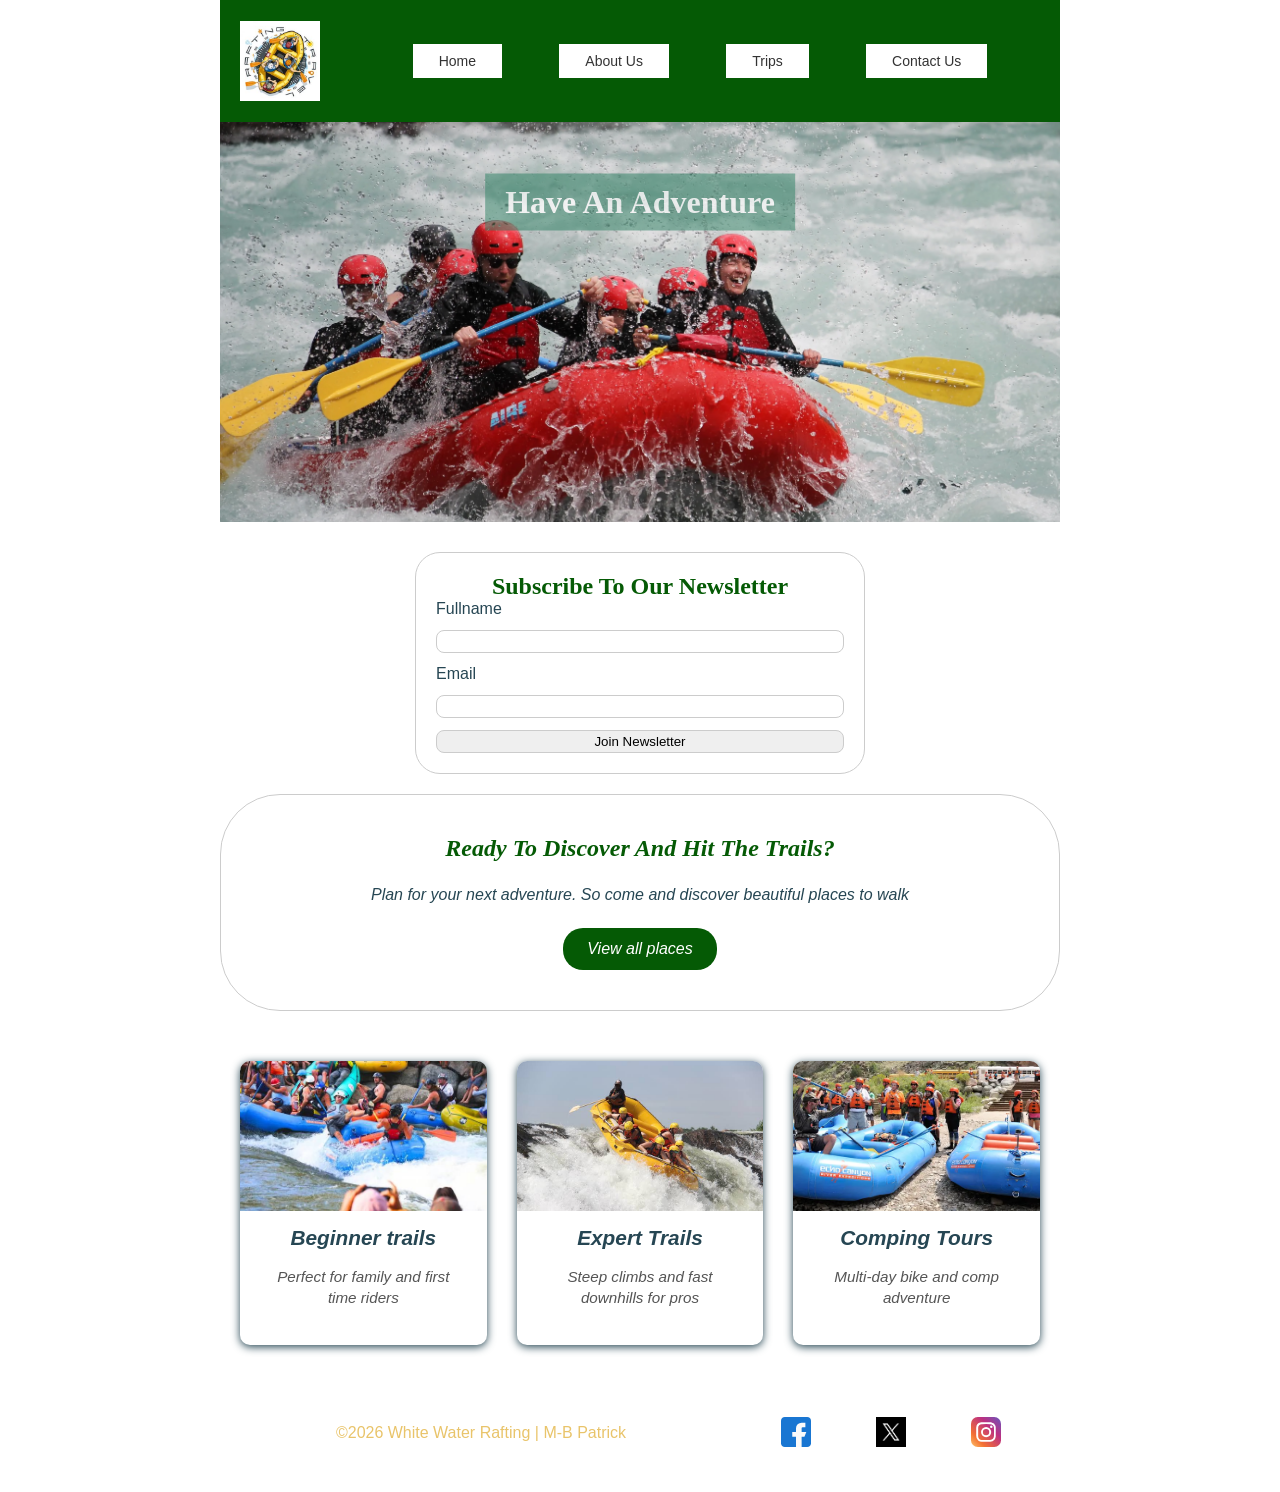
==== wwr/index.html @ b824a5d7 "new change" ====
<!DOCTYPE html>
<html lang="en">
<head>
 <meta charset="UTF-8">
 <meta name="viewport" content="width=device-width, initial-scale=1.0">
 <title>Home | White Water Rafting</title>
 <meta name="description" content="Explore this page to learn more about adventure rafting home page.">
 <meta name="author" name="M-B Patrick">
 <link rel="stylesheet" href="styles/rafting1.css">
</head>
<body>
 <header>
  <img src="images/logo.jpg" alt="Rafting Logo">
    <nav>
      <ul>
        <li><a href="index.html">Home</a></li>
        <li><a href="about.html">About Us</a></li>
        <li><a href="trips.html">Trips</a></li>
        <li><a href="contact.html">Contact Us</a></li>
      </ul>
    </nav>
 </header>
 <main>
  <div class="home-hero">
   <img src="images/hero1v.webp" alt="Hero the winner">
   <h1>Have An Adventure</h1>
  </div>
  <section class="newsletter">
   <h2>Subscribe To Our Newsletter</h2>
   <form>
    <label for="fullname">Fullname</label>
    <input type="text" id="fullname" name="fullname">

    <label for="email">Email</label>
    <input type="email" id="useremail" name="email" required>

    <button type="submit">Join Newsletter</button>
   </form>
  </section>

  <section class="me-act">
   <h2>Ready To Discover And Hit The Trails?</h2>
   <p>Plan for your next adventure. So come and discover beautiful places to walk</p>
   <a href="trips.html">View all places</a>
  </section>

  <section class="home-grid">
   <div>
    <img src="images/big4.jpeg" alt="beginner">
    <h3>Beginner trails</h3>
    <p>Perfect for family and first time riders</p>
   </div>

   <div>
    <img src="images/img3.jpeg" alt="advanced trail">
    <h3>Expert Trails</h3>
    <p>Steep climbs and fast downhills for pros</p>
   </div>

   <div>
    <img src="images/big1.webp" alt="camping bikes">
    <h3>Comping Tours</h3>
    <p>Multi-day bike and comp adventure</p>
   </div>
  </section>
 </main>
 <footer>
  <p>©2026 White Water Rafting | M-B Patrick</p>
    <nav class="socialmedia">
     <a href="https://facebook.com"><img src="images/facebook.svg" alt="Facebook" width="100"></a>
     <a href="https://Twitter.com"><img src="images/twiter.png" alt="Twitter" width="100"></a>
     <a href="https://instagram.com"><img src="images/instagram.svg" alt="Instagram" width="100"></a>
    </nav>
 </footer>

</body>
</html>
---- wwr/styles/rafting1.css ----
:root {
  --primary-color: #055a05; /* forest green */
  --secondary-color: #f4a261; /* warm sand */
  --accent1-color: #264653; /* dark slate blue */
  --accent2-color: #e9c46a; /* light golden yellow */
  --heading-font: "Times New Roman", "Georgia", serif;
  --body-font: Arial, Helvetica, sans-serif;
}

* {
  margin: 0;
  padding: 0;
  box-sizing: border-box;
}
  

body {
  font-family: var(--body-font);
  color: var(--accent1-color);
}

header, main, footer {
  width: 840px;
  margin: 0 auto;
  
}

footer p{
 color: var(--accent2-color);
}

h1, h2 {
  font-family: var(--heading-font);
  color: var(--primary-color);
  background-color: var(--secondary-color);
}

nav, p, section, article {
  margin: 16px;
  padding: 8px;
}

.socialmedia{
    text-decoration: none;
    display: flex;
    justify-content: flex-end;
    gap: 15px;
}

.socialmedia img{
  width: 30px;
}

.hero {
  position: relative;
}

.hero img {
    display: block;
    width: 100%;
    height: auto;
}

h1 {
  position: absolute;
  top: 20px;
  left: 0;
  width: 100%;
  padding: 16px;
  text-align: center;
  opacity: 0.7;
  background-color: var(--accent1-color);
  color: #fff; /* white text – make sure there is enough contrast with the background-color */
  top:10%;
}

.hero article img {
  float: right;
  width: 125px;
}


.hero article {
  position: absolute;
  bottom: 20px;
  left: 20px;
  right: 20px;
  background-color: rgba(255, 255, 255, 0.8);
  padding: 10px;
}

header{
  display: grid;
  grid-template-columns: 120px 1fr;
  align-items: center;
  background-color: #055a05;
  padding: 20px 20px;
}

header img{
  width: 80px;
  height: auto;
  
}

nav ul{
  display: flex;
  list-style: none;
  justify-content: space-around;
}
h2{
  text-align: center;
}

.history-content{
  display: grid;
  grid-template-columns: 1fr 200px 1fr;
  gap: 20px;
  align-items: center;
}

.history img{
  width: 150px;
  padding: 1px;
}

.adventure-grid img{
  width: 150px;
  padding: 5px;
  height: 100px;
  object-fit: cover;
  

}

.adventure-grid{
  display: grid;
  grid-template-columns: repeat(5, 1fr);
  text-align: center;
}

footer{
  display: grid;
  grid-template-columns: 2fr 1fr;
  align-items: center;
  padding: 10px;
  text-align: center;
  color: #fff
} 

nav a {
  display: block;
  text-decoration: none;
  color: #333;
  background: #fff;
  padding: 8px 25px;
  font-size: 14px;
}

nav a:hover{
  background: var(--accent2-color);
  color: #fff;
}
nav li{
  border: 1px solid white;
}

/* Home css */

.home-hero{
  position: relative;
}
.home-hero img{
  display: block;
  width: 100%;
  height: 400px;
  object-fit: cover;
}

.home-hero h1{
  position: absolute;
  top:20%;
  left: 50%;
  transform: translate(-50%, -50%);
  background-color: rgb(42, 127, 98, 0.7);
  color:white;
  padding: 10px 20px;
  width:auto;
}

.home-grid{
  display: grid;
  grid-template-columns: 1fr 1fr 1fr;
  gap: 20px;
  padding: 20px
}

.newsletter{
  width: 90%;
  max-width: 450px;
  margin: 30px auto;
  padding: 20px;
  border: 1px solid #ccc;
  border-radius: 25px;
  margin-bottom: 10px;
}

.newsletter form{
  display: grid;
  gap: 12px;
}

.newsletter input, .newsletter button{
  padding: 3px;
  border: 1px solid #ccc;
  border-radius: 8px;
  cursor: pointer;
}

.newsletter button:hover{
  background: var(--primary-color);
  color: white;
}

.newsletter h2{
  background: none;
  text-align: center;
}

.me-act{
  text-align: center;
  padding: 40px 20px;
  margin: 20px 0;
  font-style: italic;
  border: 1px solid #ccc;
  border-radius: 60px;
}

.me-act a{
  display: inline-block;
  background: var(--primary-color);
  color: white;
  padding: 12px 24px;
  text-decoration: none;
  border-radius: 20px;
}
.me-act a:hover{
  background: var(--accent2-color);
  color:white;
}
.me-act h2{
  background: none;
}

.home-grid{
  display: grid;
  grid-template-columns: 1fr 1fr 1fr;
  gap: 30px;
  padding: 30px 20px;
  margin: 0 auto;
}
.home-grid img{
  width: 100%;
  height: 150px;
  object-fit: cover;
  display: block;
}
.home-grid > div{
  background: white;
  border-radius: 10px;
  overflow: hidden;
  box-shadow: 0 2px 8px;/*rgb(0, 0, 0, 0.15); If want I can add this, if only I want.*/
  text-align: center;
}
.home-grid > div:hover{
  transform: translate(-5px);
}


.home-grid h3{
  background: none;
  font-style: italic;
  font-weight: 700;
  font-size: 1.3rem;
  margin: 15px 0 8px;
}
.home-grid p{
  font-style: italic;
  color: #555;
  font-size: 0.95rem;
  line-height: 1.4;
  padding: 0 15px 20px;
}

/* This the trips css */
.trips-main h1 {
  background: none;
  color: var(--primary-color);
  text-align: center;
  margin: 50px 0 10px;
  padding: 10px 0;
  box-shadow: none;
}

.trips-main .trips-cta {
  max-width: 700px;
  margin: 60px auto;
  padding: 55px;
  border-radius: 20px;
  text-align: center;
  background: #f6faf6;
}
.trips-main .trips-cta h2 {
  background: none;
  color: var(--accent2-color);
  font-style: italic;
  margin-bottom: 8px;
}
.trips-main .trips-cta a {
  display: inline-block;
  background: var(--primary-color);
  color: white;
  padding: 10px 22px;
  border-radius: 20px;
  text-decoration: none;
  margin-top: 10px;
}

/* cards - centered + italic */
.trips-main .trips-grid {
  display: grid;
  grid-template-columns: 1fr 1fr 1fr;
  gap: 25px;
  max-width: 1000px;
  margin: 20px auto;
  padding: 20px;
}
.trips-main .trip-card {
  background: white;
  border-radius: 8px;
  overflow: hidden;
  box-shadow: 0 2px 8px rgba(0,0,0,0.12);
  text-align: center;
}
.trips-main .trip-card img {
  width: 100%;
  height: 180px;
  object-fit: cover;
}
.trips-main .trip-card h3 {
  background: none;
  color: var(--primary-color);
  font-style: italic;
  text-align: center;
  margin: 12px 0 6px;
}
.trips-main .trip-card p {
  font-style: italic;
  color: #555;
  font-size: 0.9rem;
  padding: 0 12px 18px;
}

/* table - good design */
.trips-main .table-section {
  max-width: 850px;
  margin: 40px auto;
  padding: 0 15px;
}
.trips-main .table-section h2 {
  background: none;
  text-align: center;
  font-style: italic;
  color: var(--secondary-color);
  margin-bottom: 15px;
}
.trips-main .trips-table {
  width: 100%;
  border-collapse: collapse;
  border-radius: 12px;
  overflow: hidden;
  box-shadow: 0 4px 15px rgba(0,0,0,0.1);
}
.trips-main .trips-table th {
  background: var(--accent1-color);
  color: white;
  padding: 14px 10px;
}
.trips-main .trips-table td {
  padding: 13px 10px;
  border-bottom: 1px solid #e8e8e8;
  text-align: center;
}
.trips-main .trips-table tr:nth-child(even) {
  background: #f2f8f2;
}

/* Contact Us CSS */

.contact-main{
  max-width: 600px;
  margin: 0 auto 25px auto;
  padding: 20px;
  /*display: block;*/
  width: 90%;
  text-align: center;
}

.contact-main p, .contact-main div{
  width:100%;
  white-space: normal;
  word-wrap: normal;
  line-height: 1.6;
  font-size: 1rem;
  text-align: center;
}

.contact-main h1, .contact-main h2{
  background: none;
  background-color: transparent;
  color: var(--accent1-color);
  text-align: center;
  font-style: italic;
  margin: 50px;
}

.contact-info{
  text-align: center;
  margin-bottom: 20px;
}

.contact-grid{
  display: grid;
  grid-template-columns: 1fr 1fr;
  gap: 30px;
}

.contact-grid iframe{
  width:100%;
  height: 400px;
  border-radius: 10px;
  border: 0;
}

.contact-form{
  background: #fff;
  padding: 20px;
  border-radius: 10px;
  box-shadow: 0 2px 10px rgb(0, 0, 0.15);
}

/*.contact-form input[type="text"],
.contact-form input[type="email"],
.contact-form textarea{
  width:100%;
  padding: 10px;
  margin: 5px 0 12px 0;
  border: 1px solid #ccc;
  border-radius: 6px;
  display: block;
  cursor: pointer;
  
}

.radio-group{
  display: block;
  margin: 10px 0;
}
.radio-group label{
  display: block;
  margin: 6px 0; */

  .contact-form {
  display: grid;
  grid-template-columns: 75px 1fr;
  gap: 8px 10px;
  align-items: center;
}
.contact-form label { 
  font-size:11px; 
  text-align:left;
 }
.contact-form input[type="text"],
.contact-form input[type="email"],
.contact-form textarea {
  width:100%; 
  padding:6px; 
  border:1px solid #999; 
  font-size:11px;
  border-radius: 6px;
  display: block;
  cursor: pointer;

}
.contact-form textarea { height:65px; }
.radio-group {
  display:flex; 
  flex-direction:column; 
  gap:3px;
}
.radio-group label { 
  display:flex; 
  gap:5px; align-items:center; 
  font-size:11px; 
}
.check {
  grid-column: 1 / 3;
  display:flex; gap:5px; align-items:center;
  font-size:10px;
}
.contact-form button {
  grid-column: 1 / 3;
  padding:7px; 
  background:#e5e5e5; 
  border:1px solid #999; 
  cursor:pointer;
  border-radius: 10px;
}

.contact-form button:hover{
  background: var(--secondary-color);
  color: #fff
}
.contact-form input[type="text"]:hover,
.contact-form input[type="email"]:hover,
.contact-form textarea:hover {
  background: var(--accent1-color);
  color: white;
}



.employees { text-align:center; padding:20px; border:1px solid #ccc; border-top:none;}
.employees h2 { font-size:30px; margin-bottom:15px; font-style: italic; background:var(--accent1-color); color: white;}
.employee-profiles { display:flex; justify-content:space-around; }
.employee-profiles img { width:100%; height:160px; background:#ddd; border:1px solid var(--primary-color); object-fit: cover; border-radius: 8px; display: block;}
.employee-profiles figcaption { font-size:15px; margin-top:6px; }
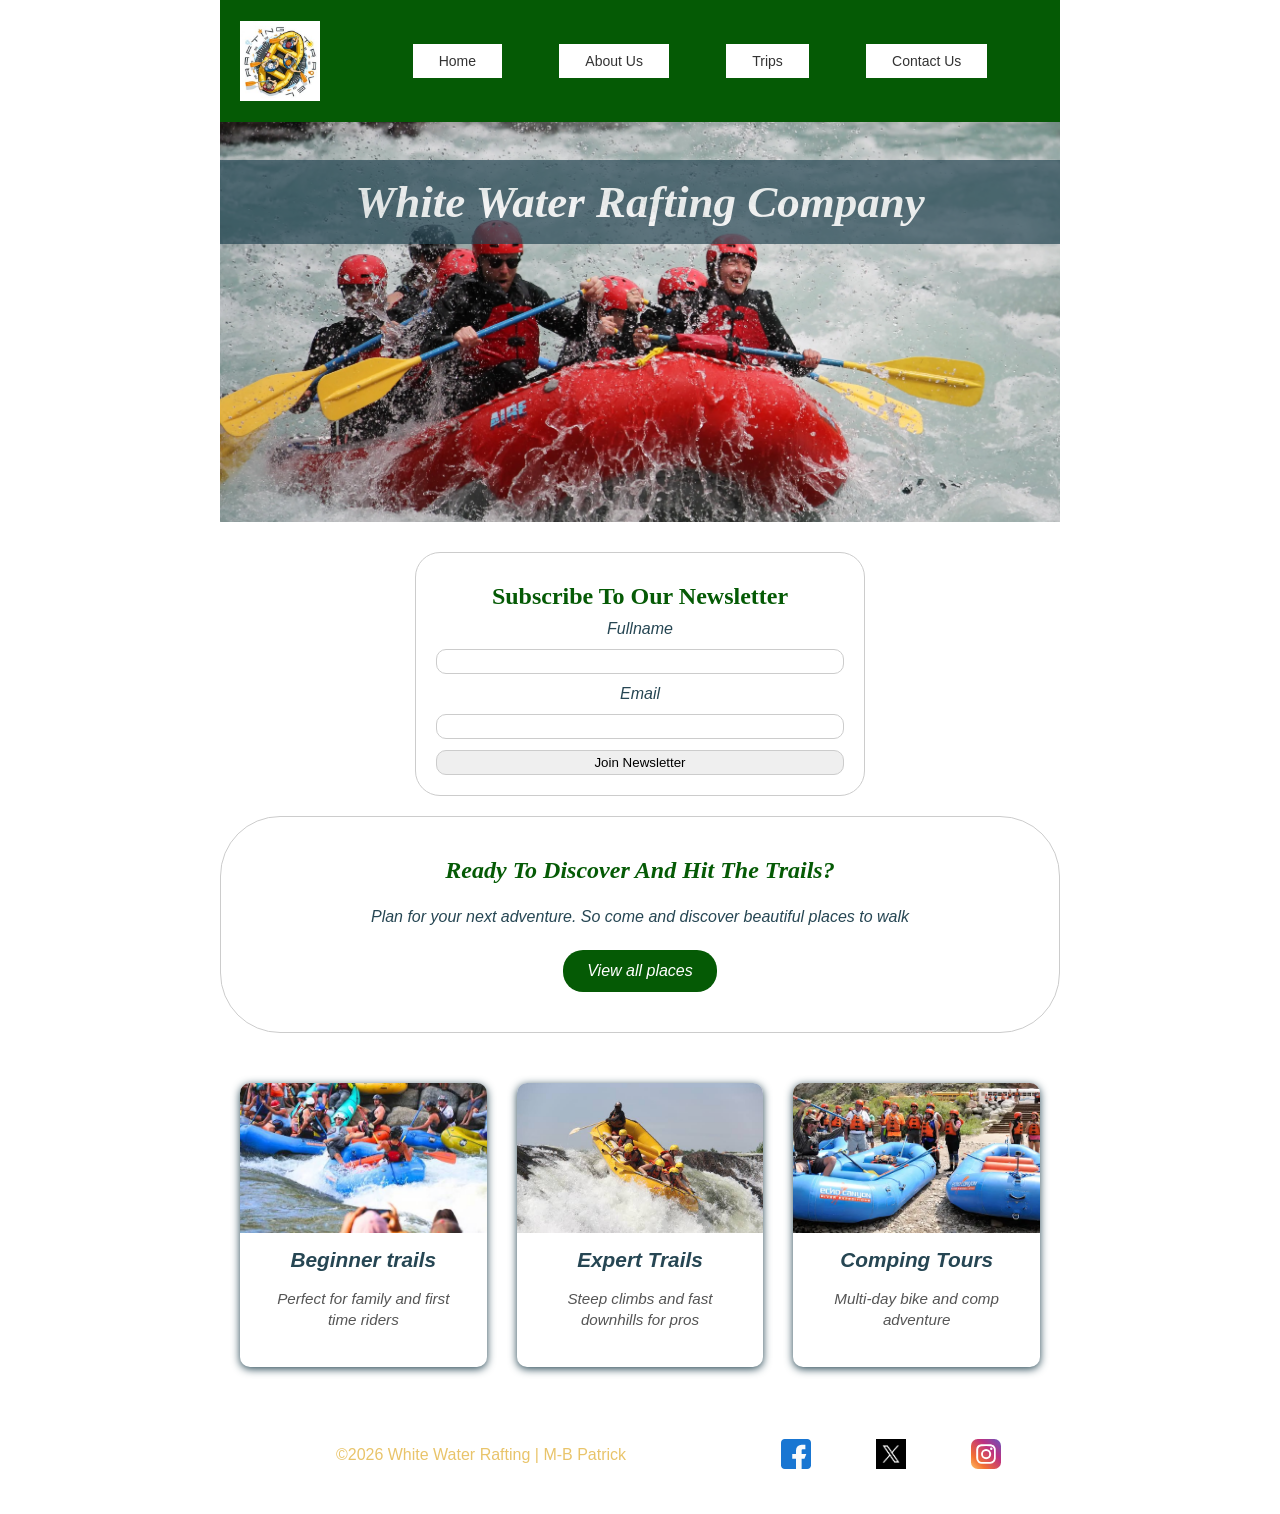
==== commit 5b323d28: "modif" ====
--- a/wwr/index.html
+++ b/wwr/index.html
@@ -23,7 +23,7 @@
  <main>
   <div class="home-hero">
    <img src="images/hero1v.webp" alt="Hero the winner">
-   <h1>Have An Adventure</h1>
+   <h1>White Water Rafting Company</h1>
   </div>
   <section class="newsletter">
    <h2>Subscribe To Our Newsletter</h2>
--- a/wwr/styles/rafting1.css
+++ b/wwr/styles/rafting1.css
@@ -93,7 +93,7 @@
   display: grid;
   grid-template-columns: 120px 1fr;
   align-items: center;
-  background-color: #055a05;
+  background-color: var(--primary-color);
   padding: 20px 20px;
 }
 
@@ -182,10 +182,11 @@
   top:20%;
   left: 50%;
   transform: translate(-50%, -50%);
-  background-color: rgb(42, 127, 98, 0.7);
+  background-color: var(--accent1-color);
   color:white;
-  padding: 10px 20px;
-  width:auto;
+  padding: 10px 20p;
+  font-style: italic;
+  font-size: 45px;
 }
 
 .home-grid{
@@ -207,25 +208,34 @@
 
 .newsletter form{
   display: grid;
-  gap: 12px;
+  gap: 11px;
 }
 
 .newsletter input, .newsletter button{
-  padding: 3px;
+  padding: 4px;
   border: 1px solid #ccc;
-  border-radius: 8px;
+  border-radius: 10px;
   cursor: pointer;
 }
 
 .newsletter button:hover{
   background: var(--primary-color);
   color: white;
+
 }
 
 .newsletter h2{
   background: none;
   text-align: center;
-}
+  margin:10px;
+}
+
+.newsletter form label {
+  font-style: italic;
+  text-align: center;
+
+}
+
 
 .me-act{
   text-align: center;
@@ -292,15 +302,21 @@
   padding: 0 15px 20px;
 }
 
-/* This the trips css */
+
+
+/* This is the trips css */
 .trips-main h1 {
   background: none;
   color: var(--primary-color);
   text-align: center;
-  margin: 50px 0 10px;
-  padding: 10px 0;
+  margin: 55px auto 10px auto;
   box-shadow: none;
-}
+  width: 100%;
+  display: block;
+  padding-left: 0;
+  font-size: 40px;
+}
+
 
 .trips-main .trips-cta {
   max-width: 700px;
@@ -536,3 +552,9 @@
 .employee-profiles img { width:100%; height:160px; background:#ddd; border:1px solid var(--primary-color); object-fit: cover; border-radius: 8px; display: block;}
 .employee-profiles figcaption { font-size:15px; margin-top:6px; } 
 
+
+/* Here i am fixing the phone size so that my clients can get the website clean */
+.trips-main h1, .contact-main h1, .contact-main h2{text-align:center;background:none;color:var(--primary-color);width:100%}
+@media(max-width:768px){
+.contact-grid,.trips-grid,.employees{grid: template columns 1fr;}
+}
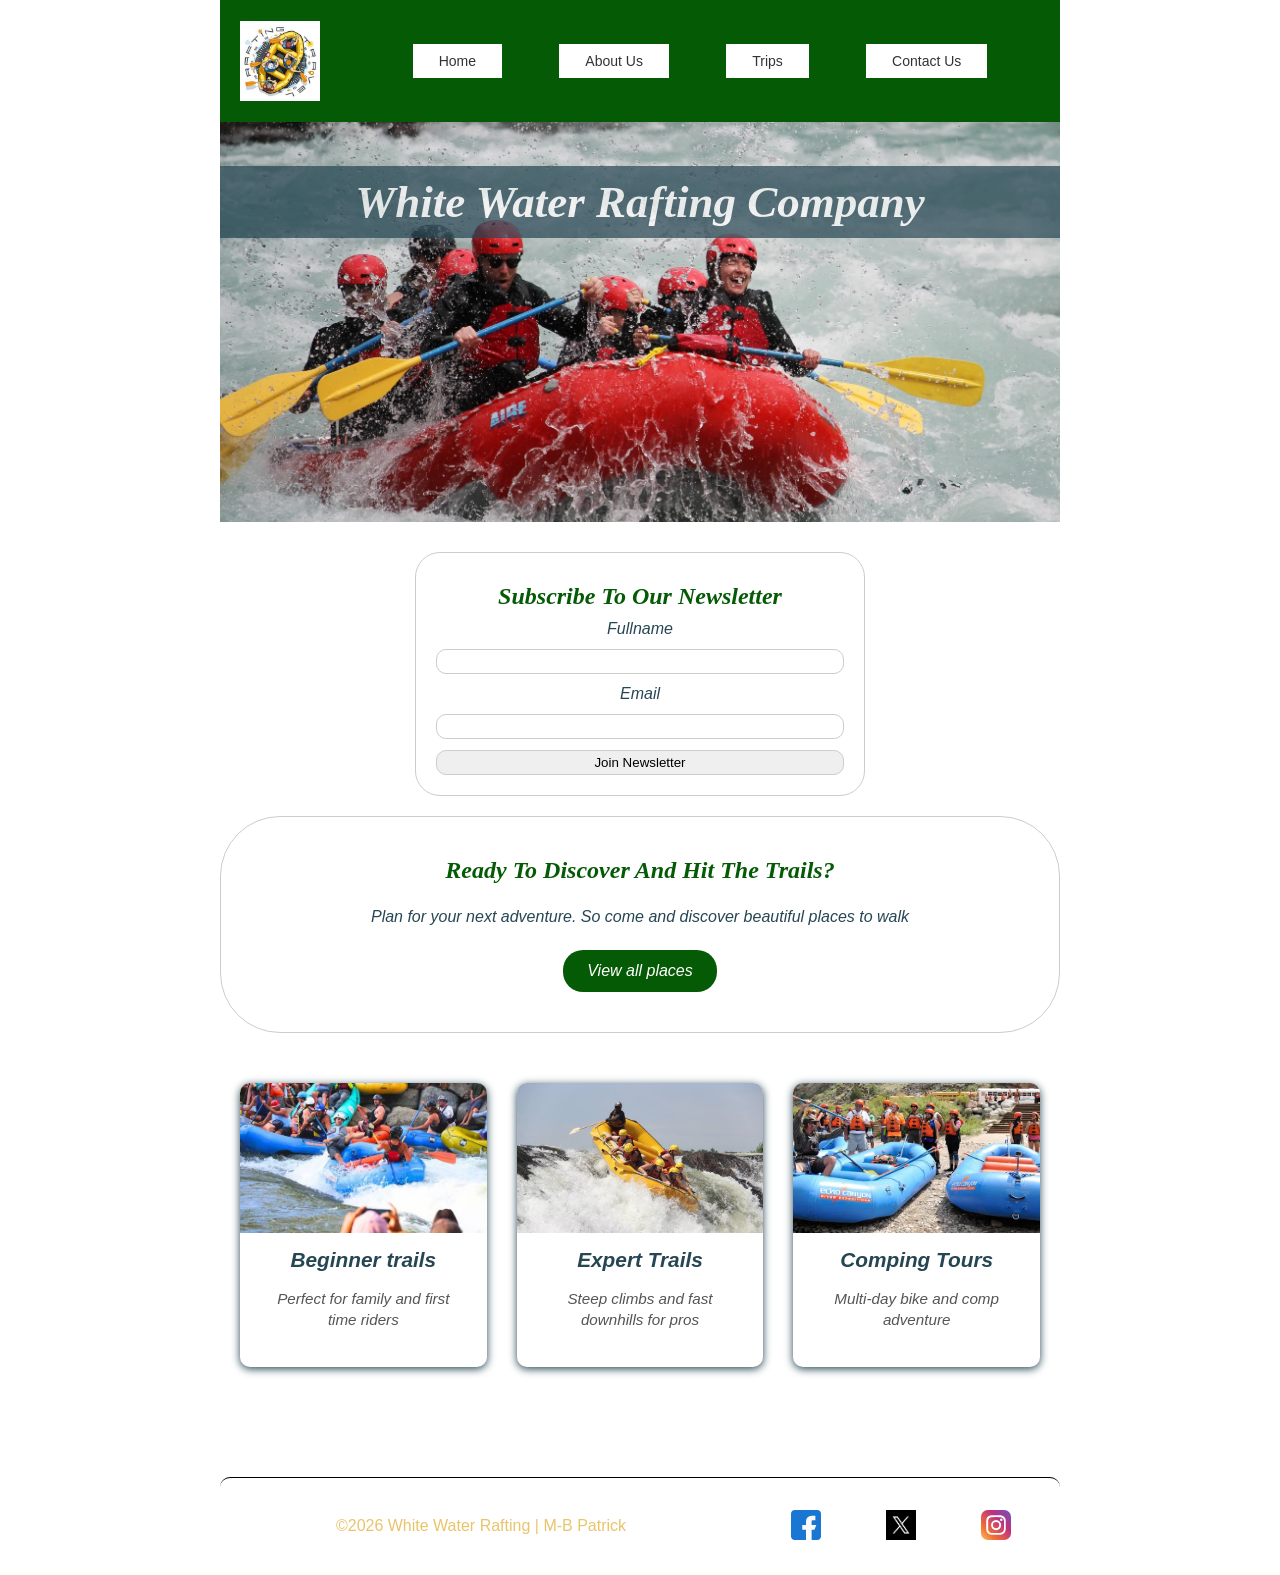
==== commit 7966319a: "New form" ====
--- a/wwr/index.html
+++ b/wwr/index.html
@@ -3,10 +3,10 @@
 <head>
  <meta charset="UTF-8">
  <meta name="viewport" content="width=device-width, initial-scale=1.0">
- <title>Home | White Water Rafting</title>
+ <title>Home | White Water Rafting Company</title>
  <meta name="description" content="Explore this page to learn more about adventure rafting home page.">
  <meta name="author" name="M-B Patrick">
- <link rel="stylesheet" href="styles/rafting1.css">
+ <link rel="stylesheet" href="styles/rafting.css">
 </head>
 <body>
  <header>
--- a/wwr/styles/rafting.css
+++ b/wwr/styles/rafting.css
@@ -0,0 +1,578 @@
+:root {
+  --primary-color: #055a05; /* forest green */
+  --secondary-color: #f4a261; /* warm sand */
+  --accent1-color: #264653; /* dark slate blue */
+  --accent2-color: #e9c46a; /* light golden yellow */
+  --heading-font: "Times New Roman", "Georgia", serif;
+  --body-font: Arial, Helvetica, sans-serif;
+}
+
+* {
+  margin: 0;
+  padding: 0;
+  box-sizing: border-box;
+}
+  
+
+body {
+  font-family: var(--body-font);
+  color: var(--accent1-color);
+}
+
+header, main, footer {
+  width: 840px;
+  margin: 0 auto;
+  
+}
+
+footer p{
+ color: var(--accent2-color);
+}
+
+
+h1, h2 {
+  font-family: var(--heading-font);
+  color: var(--primary-color);
+  background-color: var(--secondary-color);
+  font-style: italic;
+  
+}
+
+nav, p, section, article {
+  margin: 16px;
+  padding: 8px;
+}
+
+.socialmedia{
+    text-decoration: none;
+    display: flex;
+    justify-content: flex-end;
+    gap: 15px;
+}
+
+.socialmedia img{
+  width: 30px;
+}
+
+.hero {
+  position: relative;
+}
+
+.hero img {
+    display: block;
+    width: 100%;
+    height: auto;
+}
+
+h1 {
+  position: absolute;
+  top: 20px;
+  left: 0;
+  width: 100%;
+  padding: 16px;
+  text-align: center;
+  opacity: 0.7;
+  background-color: var(--accent1-color);
+  color: #fff; /* white text – make sure there is enough contrast with the background-color */
+  top:10%;
+  font-size: 40px;
+
+}
+
+.hero article img {
+  float: right;
+  width: 125px;
+}
+
+
+.hero article {
+  position: absolute;
+  bottom: 20px;
+  left: 20px;
+  right: 20px;
+  background-color: rgba(255, 255, 255, 0.8);
+  padding: 10px;
+}
+
+header{
+  display: grid;
+  grid-template-columns: 120px 1fr;
+  align-items: center;
+  background-color: var(--primary-color);
+  padding: 20px 20px;
+}
+
+header img{
+  width: 80px;
+  height: auto;
+  
+}
+
+nav ul{
+  display: flex;
+  list-style: none;
+  justify-content: space-around;
+}
+h2{
+  text-align: center;
+}
+
+.history-content{
+  display: grid;
+  grid-template-columns: 1fr 200px 1fr;
+  gap: 20px;
+  align-items: center;
+}
+
+.history img{
+  width: 150px;
+  padding: 1px;
+}
+
+.adventure-grid img{
+  width: 150px;
+  padding: 5px;
+  height: 100px;
+  object-fit: cover;
+  border-radius: 15px;
+}
+
+.adventure-grid figcaption{
+  color: #000;
+  font-size: 12px;
+  font-style:italic
+}
+
+.adventure-grid{
+  display: grid;
+  grid-template-columns: repeat(5, 1fr);
+  text-align: center;
+}
+
+footer{
+  display: grid;
+  grid-template-columns: 2fr 1fr;
+  align-items: center;
+  padding: none;
+  text-align: center;
+  color: #fff;
+  margin-top: 5rem;
+  border-top: 1px solid #000;
+  border-radius: 10px;
+} 
+
+nav a {
+  display: block;
+  text-decoration: none;
+  color: #333;
+  background: #fff;
+  padding: 8px 25px;
+  font-size: 14px;
+}
+
+nav a:hover{
+  background: var(--accent2-color);
+  color: #fff;
+}
+nav li{
+  border: 1px solid white;
+}
+
+/* Home css */
+
+.home-hero{
+  position: relative;
+}
+.home-hero img{
+  display: block;
+  width: 100%;
+  height: 400px;
+  object-fit: cover;
+}
+
+.home-hero h1{
+  position: absolute;
+  top:20%;
+  left: 50%;
+  transform: translate(-50%, -50%);
+  background-color: var(--accent1-color);
+  color:white;
+  padding: 10px 20px;
+  font-style: italic;
+  font-size: 45px;
+}
+
+.home-grid{
+  display: grid;
+  grid-template-columns: 1fr 1fr 1fr;
+  gap: 20px;
+  padding: 20px
+}
+
+.newsletter{
+  width: 90%;
+  max-width: 450px;
+  margin: 30px auto;
+  padding: 20px;
+  border: 1px solid #ccc;
+  border-radius: 25px;
+  margin-bottom: 10px;
+}
+
+.newsletter form{
+  display: grid;
+  gap: 11px;
+}
+
+.newsletter input, .newsletter button{
+  padding: 4px;
+  border: 1px solid #ccc;
+  border-radius: 10px;
+  cursor: pointer;
+}
+
+.newsletter button:hover{
+  background: var(--primary-color);
+  color: white;
+
+}
+
+.newsletter h2{
+  background: none;
+  text-align: center;
+  margin:10px;
+}
+
+.newsletter form label {
+  font-style: italic;
+  text-align: center;
+
+}
+
+
+.me-act{
+  text-align: center;
+  padding: 40px 20px;
+  margin: 20px 0;
+  font-style: italic;
+  border: 1px solid #ccc;
+  border-radius: 60px;
+}
+
+.me-act a{
+  display: inline-block;
+  background: var(--primary-color);
+  color: white;
+  padding: 12px 24px;
+  text-decoration: none;
+  border-radius: 20px;
+}
+.me-act a:hover{
+  background: var(--accent2-color);
+  color:white;
+}
+.me-act h2{
+  background: none;
+}
+
+.home-grid{
+  display: grid;
+  grid-template-columns: 1fr 1fr 1fr;
+  gap: 30px;
+  padding: 30px 20px;
+  margin: 0 auto;
+}
+.home-grid img{
+  width: 100%;
+  height: 150px;
+  object-fit: cover;
+  display: block;
+}
+.home-grid > div{
+  background: white;
+  border-radius: 10px;
+  overflow: hidden;
+  box-shadow: 0 2px 8px;/*rgb(0, 0, 0, 0.15); If want I can add this, if only I want.*/
+  text-align: center;
+}
+.home-grid > div:hover{
+  transform: translate(-5px);
+}
+
+
+.home-grid h3{
+  background: none;
+  font-style: italic;
+  font-weight: 700;
+  font-size: 1.3rem;
+  margin: 15px 0 8px;
+}
+.home-grid p{
+  font-style: italic;
+  color: #555;
+  font-size: 0.95rem;
+  line-height: 1.4;
+  padding: 0 15px 20px;
+}
+
+
+
+/* This is the trips css */
+.trips-main h1 {
+  position: absolute;
+  top:20px;
+  left: 0;
+  width: 100%;
+  padding: 16px;
+  text-align: center;
+  top:20%;
+  opacity: 0.7;
+  background-color:var(--accent1-color);
+  color: var(--accent1-color);
+  font-style: italic;
+  font-size: 40px;
+  background: none;
+}
+
+.trips-main p{
+  color: black;
+  font-style: oblique;
+}
+
+.trips-main .trips-cta {
+  max-width: 700px;
+  margin: 60px auto;
+  padding: 55px;
+  border-radius: 20px;
+  text-align: center;
+  background: #f6faf6;
+}
+
+
+.trips-main .trips-cta h2 {
+  background: none;
+  color: var(--accent2-color);
+  font-style: italic;
+  margin-bottom: 8px;
+}
+.trips-main .trips-cta a {
+  display: inline-block;
+  background: var(--primary-color);
+  color: white;
+  padding: 10px 22px;
+  border-radius: 20px;
+  text-decoration: none;
+  margin-top: 10px;
+  font-style: italic;
+}
+
+/* cards - centered + italic */
+.trips-main .trips-grid {
+  display: grid;
+  grid-template-columns: 1fr 1fr 1fr;
+  gap: 25px;
+  max-width: 1000px;
+  margin: 20px auto;
+  padding: 20px;
+}
+.trips-main .trip-card {
+  background: white;
+  border-radius: 8px;
+  overflow: hidden;
+  box-shadow: 0 2px 8px rgba(0,0,0,0.12);
+  text-align: center;
+}
+.trips-main .trip-card img {
+  width: 100%;
+  height: 180px;
+  object-fit: cover;
+}
+.trips-main .trip-card h3 {
+  background: none;
+  color: var(--primary-color);
+  font-style: italic;
+  text-align: center;
+  margin: 12px 0 6px;
+}
+.trips-main .trip-card p {
+  font-style: italic;
+  color: #555;
+  font-size: 0.9rem;
+  padding: 0 12px 18px;
+}
+
+/* table - good design */
+.trips-main .table-section {
+  max-width: 850px;
+  margin: 40px auto;
+  padding: 0 15px;
+}
+.trips-main .table-section h2 {
+  background: none;
+  text-align: center;
+  font-style: italic;
+  color: var(--secondary-color);
+  margin-bottom: 15px;
+}
+.trips-main .trips-table {
+  width: 100%;
+  border-collapse: collapse;
+  border-radius: 12px;
+  overflow: hidden;
+  box-shadow: 0 4px 15px rgba(0,0,0,0.1);
+}
+.trips-main .trips-table th {
+  background: var(--accent1-color);
+  color: white;
+  padding: 14px 10px;
+}
+.trips-main .trips-table td {
+  padding: 13px 10px;
+  border-bottom: 1px solid #e8e8e8;
+  text-align: center;
+}
+.trips-main .trips-table tr:nth-child(even) {
+  background: #f2f8f2;
+}
+
+/* Contact Us CSS */
+
+.contact-main h1{
+  position: absolute;
+  top: 20%;
+  background: none;
+  color: var(--accent1-color);
+  font-style: italic;
+  font-size: 40px;
+}
+
+.contact-main p, .contact-main div{
+  width:100%;
+  white-space: normal;
+  word-wrap: normal;
+  line-height: 1.6;
+  font-size: 1rem;
+  text-align: center;
+  padding: 4rem;
+}
+
+.contact-main h2{
+  background: none;
+  background-color: transparent;
+  color: var(--accent1-color);
+  text-align: center;
+  font-style: italic;
+  margin: 50px;
+}
+
+.contact-info{
+  text-align: center;
+  margin-bottom: 20px;
+}
+
+.contact-grid{
+  display: grid;
+  grid-template-columns: 1fr 1fr;
+  gap: 30px;
+}
+
+.contact-grid iframe{
+  width:100%;
+  height: 400px;
+  border-radius: 10px;
+  border: 0;
+}
+
+.contact-form{
+  background: #fff;
+  padding: 20px;
+  border-radius: 10px;
+  box-shadow: 0 2px 10px rgb(0, 0, 0.15);
+}
+
+/*.contact-form input[type="text"],
+.contact-form input[type="email"],
+.contact-form textarea{
+  width:100%;
+  padding: 10px;
+  margin: 5px 0 12px 0;
+  border: 1px solid #ccc;
+  border-radius: 6px;
+  display: block;
+  cursor: pointer;
+  
+}
+
+.radio-group{
+  display: block;
+  margin: 10px 0;
+}
+.radio-group label{
+  display: block;
+  margin: 6px 0; */
+
+  .contact-form {
+  display: grid;
+  grid-template-columns: 75px 1fr;
+  gap: 8px 10px;
+  align-items: center;
+}
+.contact-form label { 
+  font-size:11px; 
+  text-align:left;
+ }
+.contact-form input[type="text"],
+.contact-form input[type="email"],
+.contact-form textarea {
+  width:100%; 
+  padding:6px; 
+  border:1px solid #999; 
+  font-size:11px;
+  border-radius: 6px;
+  display: block;
+  cursor: pointer;
+
+}
+.contact-form textarea { height:65px; }
+.radio-group {
+  display:flex; 
+  flex-direction:column; 
+  gap:3px;
+}
+.radio-group label { 
+  display:flex; 
+  gap:5px; align-items:center; 
+  font-size:11px; 
+}
+.check {
+  grid-column: 1 / 3;
+  display:flex; gap:5px; align-items:center;
+  font-size:10px;
+}
+.contact-form button {
+  grid-column: 1 / 3;
+  padding:7px; 
+  background:#e5e5e5; 
+  border:1px solid #999; 
+  cursor:pointer;
+  border-radius: 10px;
+}
+
+.contact-form button:hover{
+  background: var(--secondary-color);
+  color: #fff
+}
+.contact-form input[type="text"]:hover,
+.contact-form input[type="email"]:hover,
+.contact-form textarea:hover {
+  background: var(--accent1-color);
+  color: white;
+}
+
+
+
+.employees { text-align:center; padding:20px; border:1px solid #ccc; border-top:none;}
+.employees h2 { font-size:30px; margin-bottom:15px; font-style: italic; background:var(--accent1-color); color: white;}
+.employee-profiles { display:flex; justify-content:space-around; }
+.employee-profiles img { width:100%; height:160px; background:#ddd; border:1px solid var(--primary-color); object-fit: cover; border-radius: 8px; display: block;}
+.employee-profiles figcaption { font-size:15px; margin-top:6px; } 
